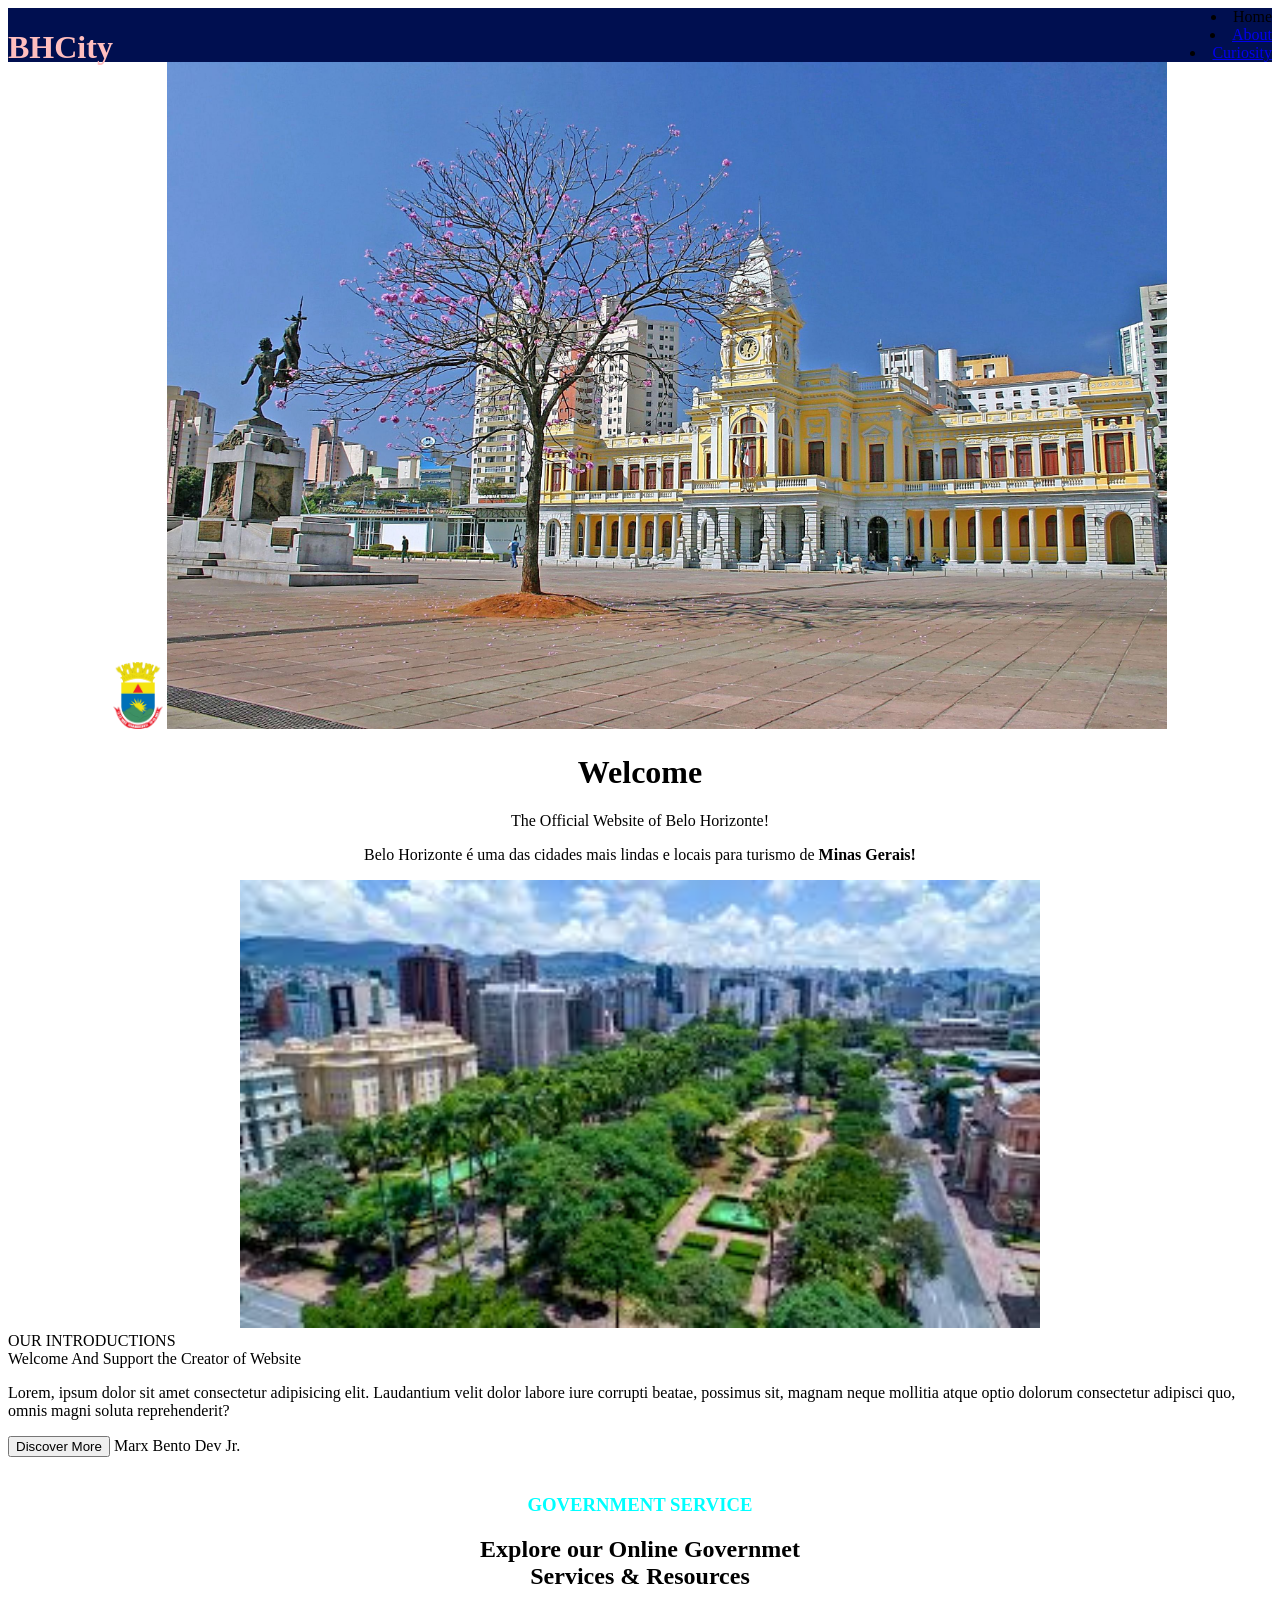
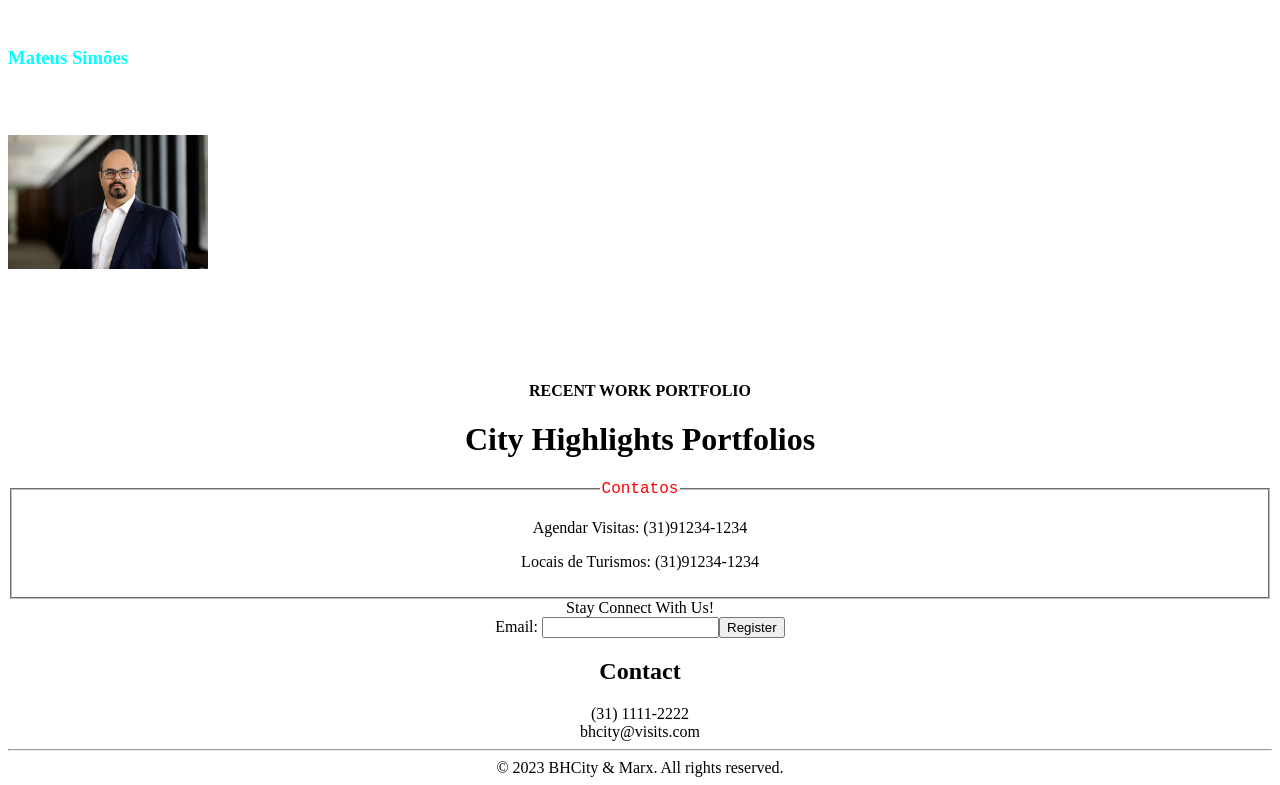
==== public/index.html @ cd45afc3 "test" ====
<!DOCTYPE html>
<html lang="en">
<head>
    <meta charset="UTF-8">
    <meta name="viewport" content="width=device-width, initial-scale=1.0">
    <meta name="">
    <meta lang="pt-bt">
    <link rel="stylesheet" href="style.css">
    <title>BhCity</title>
</head>
<body>
    <header>    
        <h1 class="text">BHCity</h1>
        <li class="menu"><a >Home</a></li>
        <li class="menu"><a href="about.html">About</a></li>
        <li class="menu"><a href="curiosity.html">Curiosity</a></li>
    </header>
        <img class="bandeira" src="/public/bandeira bh.png" alt="bandeira de belo horizonte" width="50px">
        <img class="cidade" src="/public/image1.jpg" width="1000px;">
        <h1 class="welcome">Welcome</h1>
            
        
    </aside>
    <main>
        The Official Website of Belo Horizonte!
        <p>Belo Horizonte é uma das cidades mais lindas e locais para turismo de <strong>Minas Gerais!</strong></p>

        <img class="bh2" src="/public/bh2.jpg" alt="Foto de Paisagem de Belo Horizonte" width="800px">
        <div class="creatorwebsite">
        OUR INTRODUCTIONS <br>
        Welcome And Support the Creator of Website<br>
        <p>Lorem, ipsum dolor sit amet consectetur adipisicing elit. Laudantium velit dolor labore iure corrupti beatae, possimus sit, magnam neque mollitia atque optio dolorum consectetur adipisci quo, omnis magni soluta reprehenderit?</p>
        <button>Discover More</button> Marx Bento Dev Jr.
        </div>
    </main>
        <br>
        <h3 class="governmentservice">GOVERNMENT SERVICE</h3>
        <h2>Explore our Online Governmet<br>
        Services & Resources</h2><br>

        <div class="governador">
        <h3 class="namegov">Mateus Simões</h3>
        <h2>The main voice of the city</h2>
        <img src="/public/govmg.jpg" alt="Governador de Minas Gerais" width="200px">
        o governador de Minas Gerais é Mateus Simões (PSD)
        Mateus Simões de Almeida é o atual governador de Minas Gerais, tendo assumido o cargo em 22 de março de 2026. Ele substituiu Romeu Zema, que renunciou para disputar as eleições presidenciais. 
        <ul>
            <li>Origem: Nasceu em Belém (PA), mas construiu sua vida e carreira em Minas Gerais.</li>
            <li>Formação: É formado em Direito pela Faculdade Milton Campos e mestre em Direito Empresarial.</li>
            <li>Profissão: Além de político, é advogado, professor universitário (com passagens pela Fundação Dom Cabral e Milton Campos) e produtor rural.</li>
        </ul>  
        </div>
        <div>
        <h4>RECENT WORK PORTFOLIO</h4>
        <h1>City Highlights Portfolios</h1>
        <div>
        
    <fieldset>
        <legend>Contatos</legend>
            <p>Agendar Visitas: (31)91234-1234</p>
            <p>Locais de Turismos: (31)91234-1234</p>
    </fieldset>
    
    <footer>
        Stay Connect With Us! <br>
        Email: <input></input><button>Register</button>
        <h2>Contact</h2>
        (31) 1111-2222 <br>
        bhcity@visits.com
        <hr>
            © 2023 BHCity & Marx. All rights reserved.
    </footer>
</body>
</html>
---- public/style.css ----
legend{
    color: rgb(255, 0, 0); font-family: 'Courier New', Courier, monospace;
}

.governador{
    text-align: left;
    color: rgb(255, 255, 255);
}

header{
    background-color: rgb(0, 15, 80);
}

footer{

}

.menu{
    text-align: right;
}

.text {
    position: absolute;
    color: rgb(255, 190, 190);
}

body{
    text-align: center;
}

.namegov{
    color: aqua;
}

.creatorwebsite{
    text-align: left;
}

.governmentservice{
    color: aqua;
}
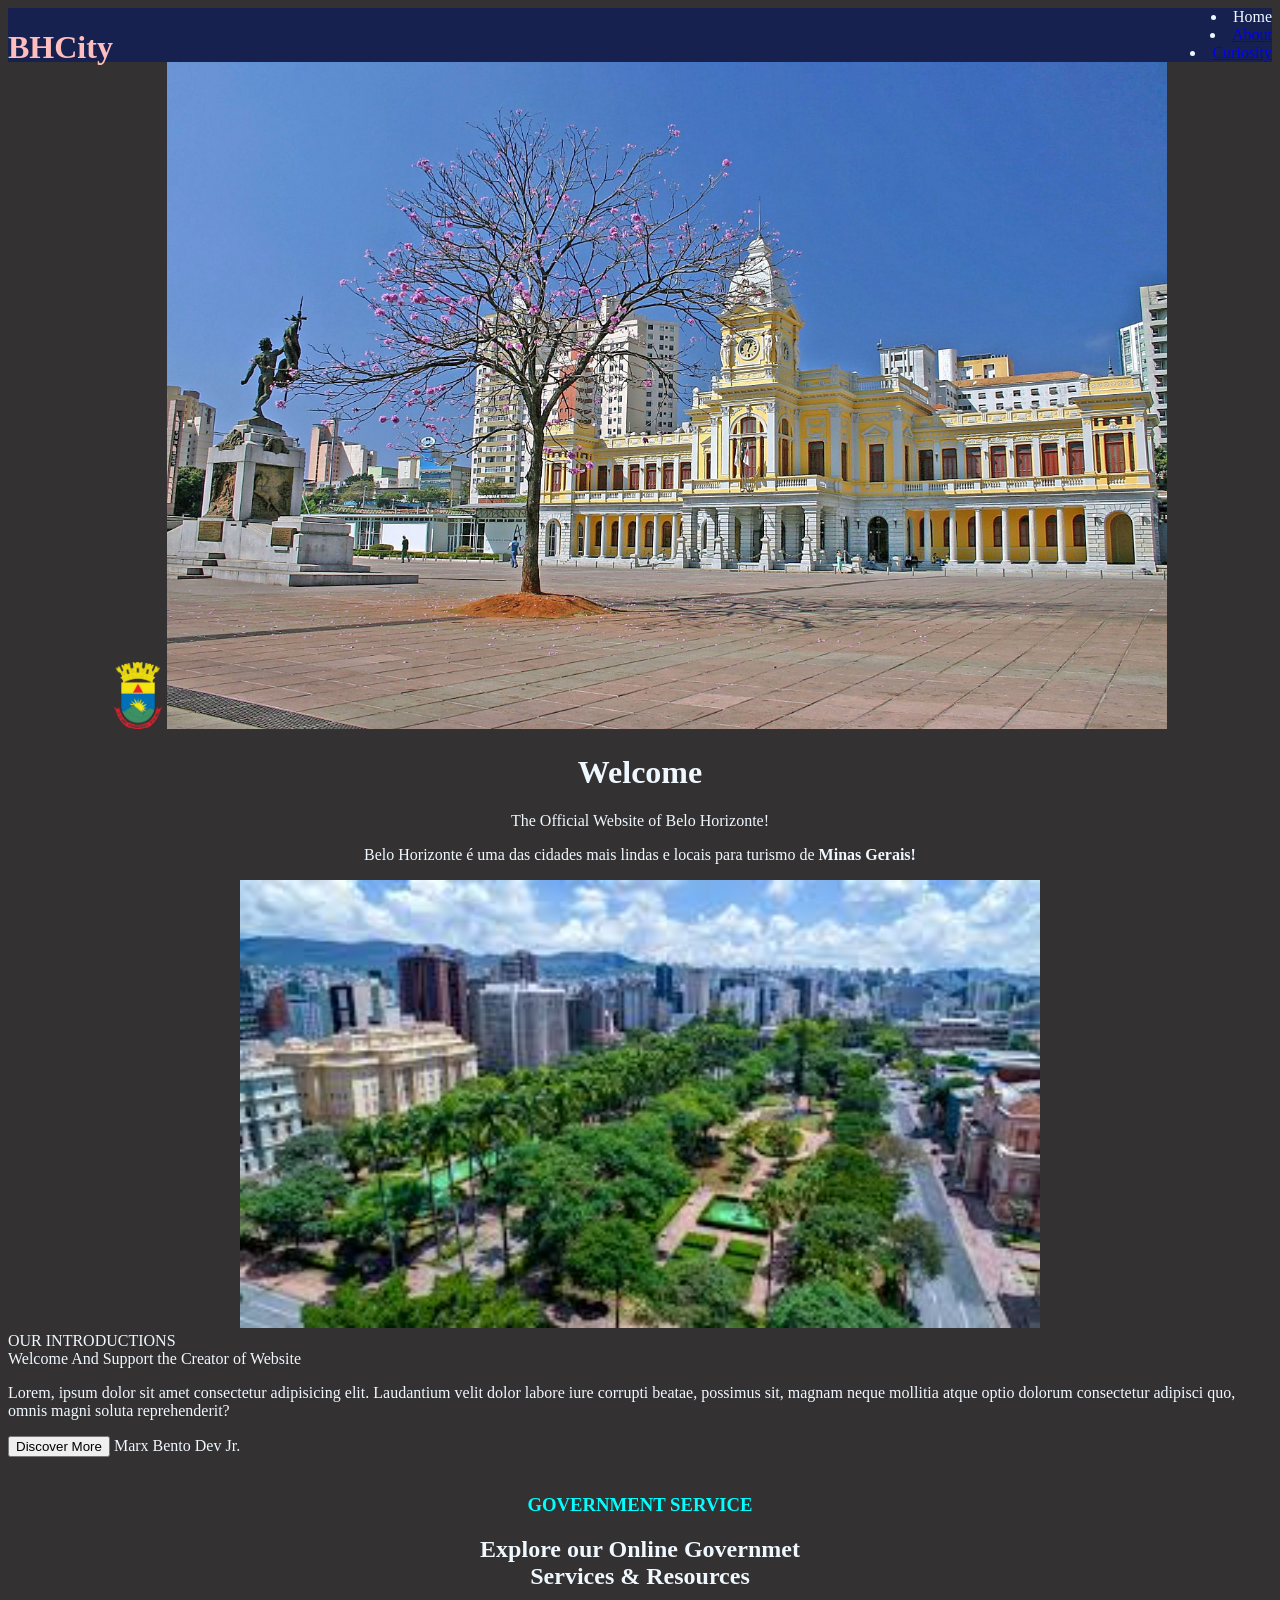
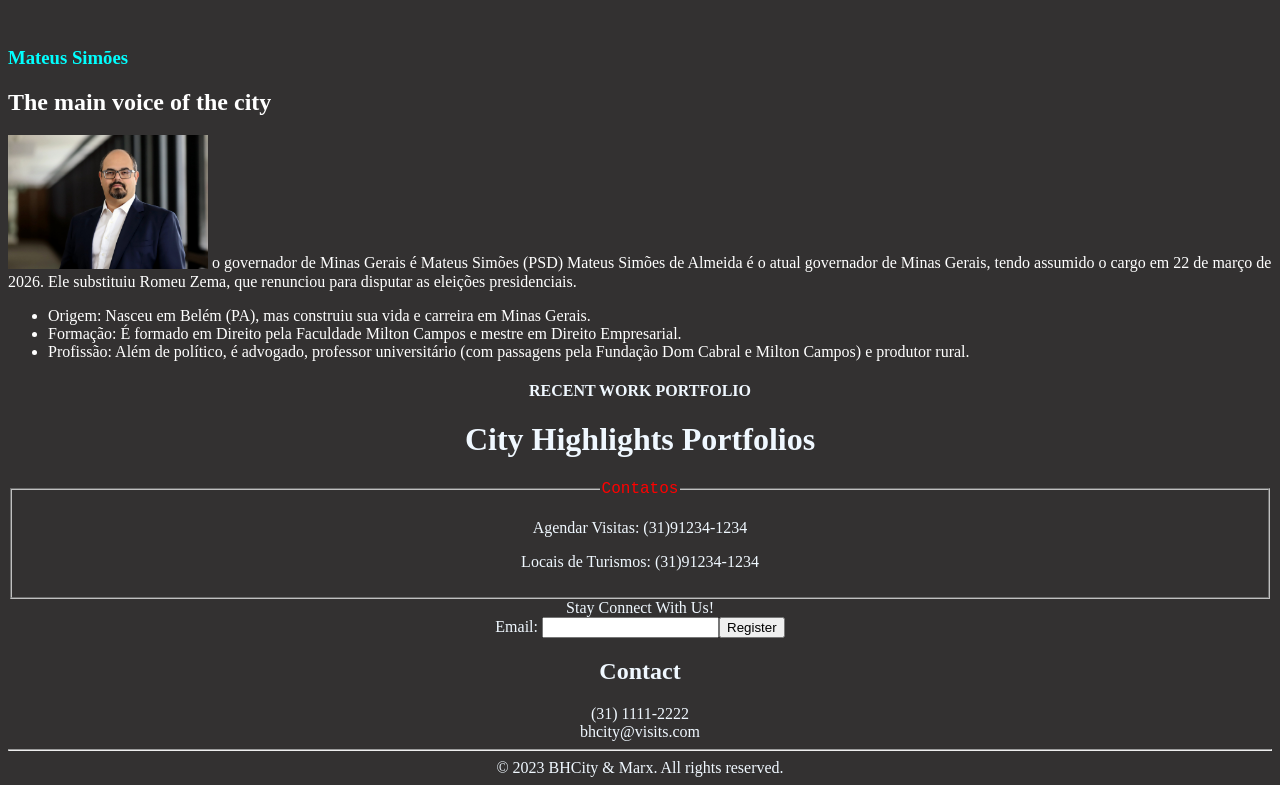
==== commit 9ef7f72a: "fix" ====
--- a/public/index.html
+++ b/public/index.html
@@ -1,5 +1,6 @@
 <!DOCTYPE html>
 <html lang="en">
+
 <head>
     <meta charset="UTF-8">
     <meta name="viewport" content="width=device-width, initial-scale=1.0">
@@ -8,67 +9,70 @@
     <link rel="stylesheet" href="style.css">
     <title>BhCity</title>
 </head>
+
 <body>
-    <header>    
+    <header>
         <h1 class="text">BHCity</h1>
-        <li class="menu"><a >Home</a></li>
+        <li class="menu"><a>Home</a></li>
         <li class="menu"><a href="about.html">About</a></li>
         <li class="menu"><a href="curiosity.html">Curiosity</a></li>
     </header>
-        <img class="bandeira" src="/public/bandeira bh.png" alt="bandeira de belo horizonte" width="50px">
-        <img class="cidade" src="/public/image1.jpg" width="1000px;">
-        <h1 class="welcome">Welcome</h1>
-            
-        
-    </aside>
+    <img class="bandeira" src="/public/images/bandeira bh.png" alt="bandeira de belo horizonte" width="50px">
+    <img class="cidade" src="/public/images/image1.jpg" width="1000px;">
+    <h1 class="welcome">Welcome</h1>
     <main>
         The Official Website of Belo Horizonte!
         <p>Belo Horizonte é uma das cidades mais lindas e locais para turismo de <strong>Minas Gerais!</strong></p>
 
-        <img class="bh2" src="/public/bh2.jpg" alt="Foto de Paisagem de Belo Horizonte" width="800px">
+        <img class="bh2" src="/public/images/bh2.jpg" alt="Foto de Paisagem de Belo Horizonte" width="800px">
         <div class="creatorwebsite">
-        OUR INTRODUCTIONS <br>
-        Welcome And Support the Creator of Website<br>
-        <p>Lorem, ipsum dolor sit amet consectetur adipisicing elit. Laudantium velit dolor labore iure corrupti beatae, possimus sit, magnam neque mollitia atque optio dolorum consectetur adipisci quo, omnis magni soluta reprehenderit?</p>
-        <button>Discover More</button> Marx Bento Dev Jr.
+            OUR INTRODUCTIONS <br>
+            Welcome And Support the Creator of Website<br>
+            <p>Lorem, ipsum dolor sit amet consectetur adipisicing elit. Laudantium velit dolor labore iure corrupti
+                beatae, possimus sit, magnam neque mollitia atque optio dolorum consectetur adipisci quo, omnis magni
+                soluta reprehenderit?</p>
+            <button>Discover More</button> Marx Bento Dev Jr.
         </div>
     </main>
-        <br>
-        <h3 class="governmentservice">GOVERNMENT SERVICE</h3>
-        <h2>Explore our Online Governmet<br>
+    <br>
+    <h3 class="governmentservice">GOVERNMENT SERVICE</h3>
+    <h2>Explore our Online Governmet<br>
         Services & Resources</h2><br>
 
-        <div class="governador">
+    <div class="governador">
         <h3 class="namegov">Mateus Simões</h3>
         <h2>The main voice of the city</h2>
-        <img src="/public/govmg.jpg" alt="Governador de Minas Gerais" width="200px">
+        <img src="/public/images/govmg.jpg" alt="Governador de Minas Gerais" width="200px">
         o governador de Minas Gerais é Mateus Simões (PSD)
-        Mateus Simões de Almeida é o atual governador de Minas Gerais, tendo assumido o cargo em 22 de março de 2026. Ele substituiu Romeu Zema, que renunciou para disputar as eleições presidenciais. 
+        Mateus Simões de Almeida é o atual governador de Minas Gerais, tendo assumido o cargo em 22 de março de 2026.
+        Ele substituiu Romeu Zema, que renunciou para disputar as eleições presidenciais.
         <ul>
             <li>Origem: Nasceu em Belém (PA), mas construiu sua vida e carreira em Minas Gerais.</li>
             <li>Formação: É formado em Direito pela Faculdade Milton Campos e mestre em Direito Empresarial.</li>
-            <li>Profissão: Além de político, é advogado, professor universitário (com passagens pela Fundação Dom Cabral e Milton Campos) e produtor rural.</li>
-        </ul>  
-        </div>
-        <div>
+            <li>Profissão: Além de político, é advogado, professor universitário (com passagens pela Fundação Dom Cabral
+                e Milton Campos) e produtor rural.</li>
+        </ul>
+    </div>
+    <div>
         <h4>RECENT WORK PORTFOLIO</h4>
         <h1>City Highlights Portfolios</h1>
         <div>
-        
-    <fieldset>
-        <legend>Contatos</legend>
-            <p>Agendar Visitas: (31)91234-1234</p>
-            <p>Locais de Turismos: (31)91234-1234</p>
-    </fieldset>
-    
-    <footer>
-        Stay Connect With Us! <br>
-        Email: <input></input><button>Register</button>
-        <h2>Contact</h2>
-        (31) 1111-2222 <br>
-        bhcity@visits.com
-        <hr>
-            © 2023 BHCity & Marx. All rights reserved.
-    </footer>
+
+            <fieldset>
+                <legend>Contatos</legend>
+                <p>Agendar Visitas: (31)91234-1234</p>
+                <p>Locais de Turismos: (31)91234-1234</p>
+            </fieldset>
+
+            <footer>
+                Stay Connect With Us! <br>
+                Email: <input></input><button>Register</button>
+                <h2>Contact</h2>
+                (31) 1111-2222 <br>
+                bhcity@visits.com
+                <hr>
+                © 2023 BHCity & Marx. All rights reserved.
+            </footer>
 </body>
+
 </html>
--- a/public/style.css
+++ b/public/style.css
@@ -8,7 +8,7 @@
 }
 
 header{
-    background-color: rgb(0, 15, 80);
+    background-color: rgb(22, 33, 80);
 }
 
 footer{
@@ -25,6 +25,8 @@
 }
 
 body{
+    color: aliceblue;
+    background-color: #333131;
     text-align: center;
 }
 
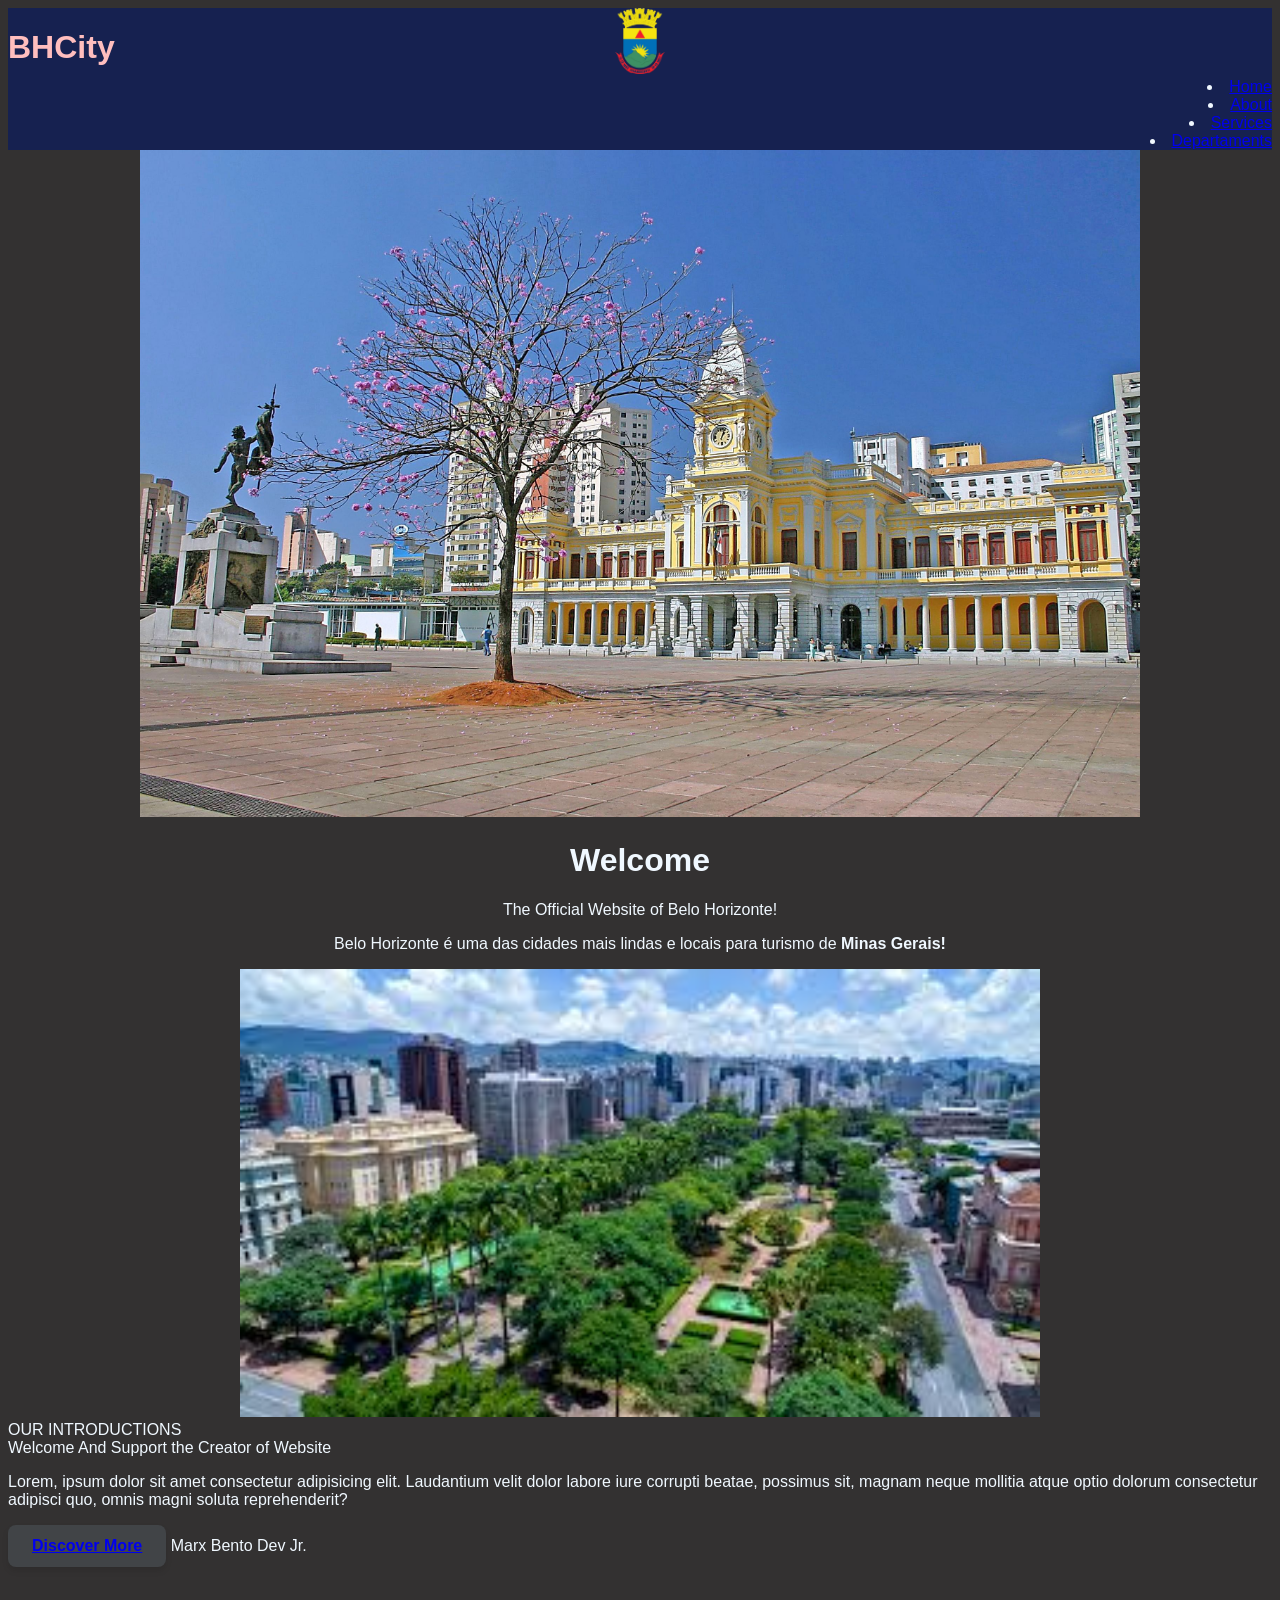
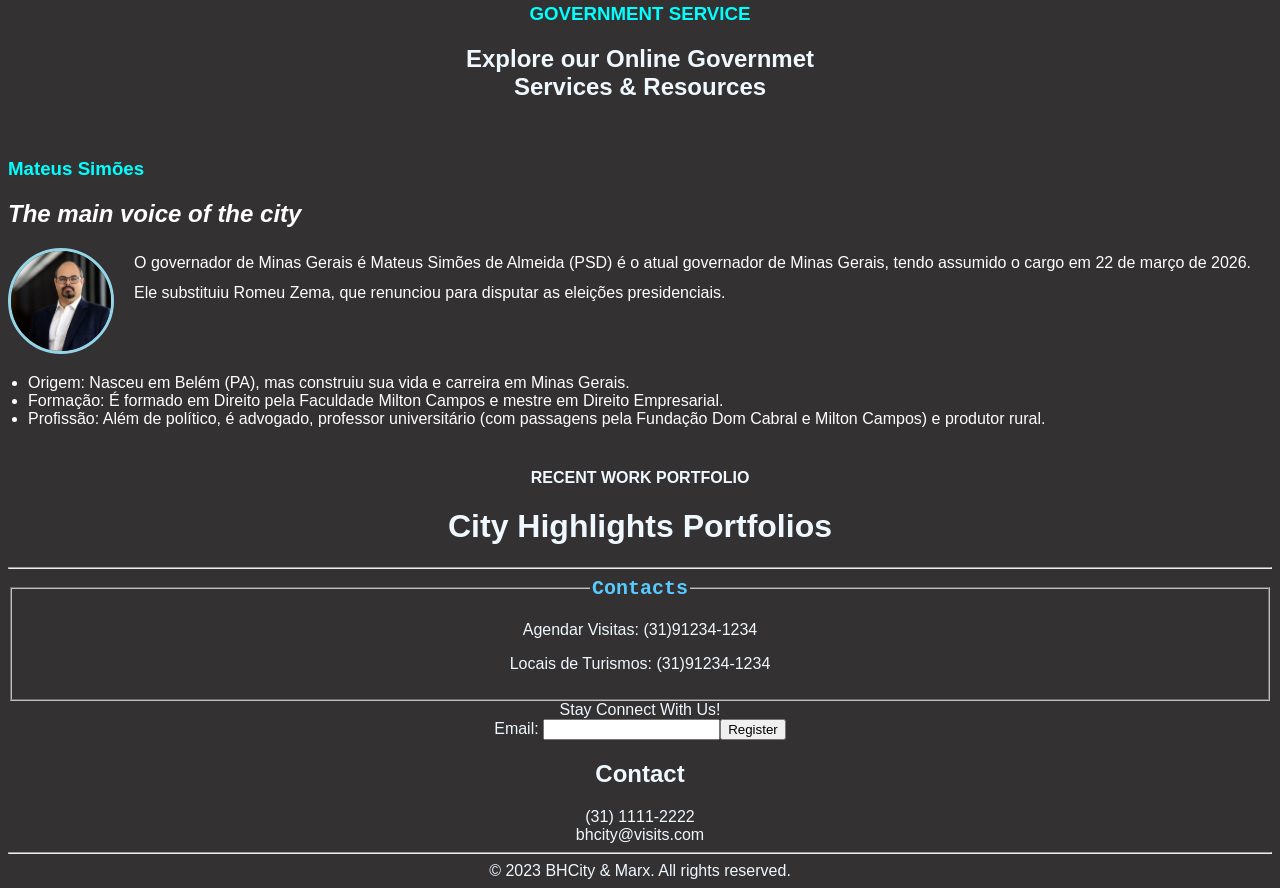
==== commit 14922bf9: "update website BHCity" ====
--- a/public/index.html
+++ b/public/index.html
@@ -13,11 +13,13 @@
 <body>
     <header>
         <h1 class="text">BHCity</h1>
-        <li class="menu"><a>Home</a></li>
+        <img class="bandeira" src="/public/images/bandeira bh.png" alt="bandeira de belo horizonte" width="50px">
+        <li class="menu"><a href="index.html">Home</a></li>
         <li class="menu"><a href="about.html">About</a></li>
-        <li class="menu"><a href="curiosity.html">Curiosity</a></li>
+        <li class="menu"><a href="services.html">Services</a></li>
+        <li class="menu"><a href="departaments.html">Departaments</a></li>
     </header>
-    <img class="bandeira" src="/public/images/bandeira bh.png" alt="bandeira de belo horizonte" width="50px">
+
     <img class="cidade" src="/public/images/image1.jpg" width="1000px;">
     <h1 class="welcome">Welcome</h1>
     <main>
@@ -31,7 +33,7 @@
             <p>Lorem, ipsum dolor sit amet consectetur adipisicing elit. Laudantium velit dolor labore iure corrupti
                 beatae, possimus sit, magnam neque mollitia atque optio dolorum consectetur adipisci quo, omnis magni
                 soluta reprehenderit?</p>
-            <button>Discover More</button> Marx Bento Dev Jr.
+            <button class="marxbuttongit"><a href="https://github.com/marxz37">Discover More</a></button> Marx Bento Dev Jr.
         </div>
     </main>
     <br>
@@ -41,12 +43,15 @@
 
     <div class="governador">
         <h3 class="namegov">Mateus Simões</h3>
-        <h2>The main voice of the city</h2>
+        <h2><em>The main voice of the city</em></h2>
         <img src="/public/images/govmg.jpg" alt="Governador de Minas Gerais" width="200px">
-        o governador de Minas Gerais é Mateus Simões (PSD)
-        Mateus Simões de Almeida é o atual governador de Minas Gerais, tendo assumido o cargo em 22 de março de 2026.
-        Ele substituiu Romeu Zema, que renunciou para disputar as eleições presidenciais.
-        <ul>
+        <article class="aboutgov">
+            O governador de Minas Gerais é
+            Mateus Simões de Almeida (PSD) é o atual governador de Minas Gerais, tendo assumido o cargo em 22 de março
+            de 2026.
+            Ele substituiu Romeu Zema, que renunciou para disputar as eleições presidenciais.
+        </article>
+        <ul class="govtext">
             <li>Origem: Nasceu em Belém (PA), mas construiu sua vida e carreira em Minas Gerais.</li>
             <li>Formação: É formado em Direito pela Faculdade Milton Campos e mestre em Direito Empresarial.</li>
             <li>Profissão: Além de político, é advogado, professor universitário (com passagens pela Fundação Dom Cabral
@@ -56,14 +61,14 @@
     <div>
         <h4>RECENT WORK PORTFOLIO</h4>
         <h1>City Highlights Portfolios</h1>
+        <hr class="barcity">
         <div>
 
             <fieldset>
-                <legend>Contatos</legend>
+                <legend>Contacts</legend>
                 <p>Agendar Visitas: (31)91234-1234</p>
                 <p>Locais de Turismos: (31)91234-1234</p>
             </fieldset>
-
             <footer>
                 Stay Connect With Us! <br>
                 Email: <input></input><button>Register</button>
--- a/public/style.css
+++ b/public/style.css
@@ -1,5 +1,11 @@
+*{
+    font-family: Arial, Helvetica, sans-serif;
+}
+
 legend{
-    color: rgb(255, 0, 0); font-family: 'Courier New', Courier, monospace;
+    color: rgb(88, 202, 255); font-family: 'Courier New', Courier, monospace;
+    font-size: 20px;
+    font-weight: bold;
 }
 
 .governador{
@@ -9,6 +15,12 @@
 
 header{
     background-color: rgb(22, 33, 80);
+    cursor: pointer; 
+}
+
+.bandeira{
+    display: inline-block;
+    float: none;
 }
 
 footer{
@@ -42,3 +54,59 @@
     color: aqua;
 }
 
+.governador img{
+
+    border: 3px solid;
+    display: inline-block;
+    float: left;
+    clear: none;
+    width: 100px;         
+    height: 100px;
+    border-radius: 50%;   
+    object-fit: cover;
+    margin-right: 20px;
+    
+    border-color: rgb(147, 213, 230);
+}
+
+.govtext{
+    padding: 20px;
+    clear: both;
+    display: block;
+}
+
+.aboutgov{
+    line-height: 30px;
+}
+
+.barcity{
+
+}
+
+.marxbuttongit{
+
+  background-color: #414447; 
+  color: white;
+  border: none;          
+  
+ 
+  padding: 12px 24px;     
+  border-radius: 8px;       
+  font-size: 16px;
+  font-weight: 600;         
+  
+  cursor: pointer;         
+  transition: all 0.3s;     
+  
+  box-shadow: 0 4px 6px rgba(0, 0, 0, 0.1);
+}
+
+.marxbuttongit:hover {
+  background-color: #ffffff; 
+  transform: translateY(-2px); 
+  box-shadow: 0 6px 12px rgba(0, 0, 0, 0.15);
+}
+
+.marxbuttongit:active {
+  transform: translateY(0); 
+}
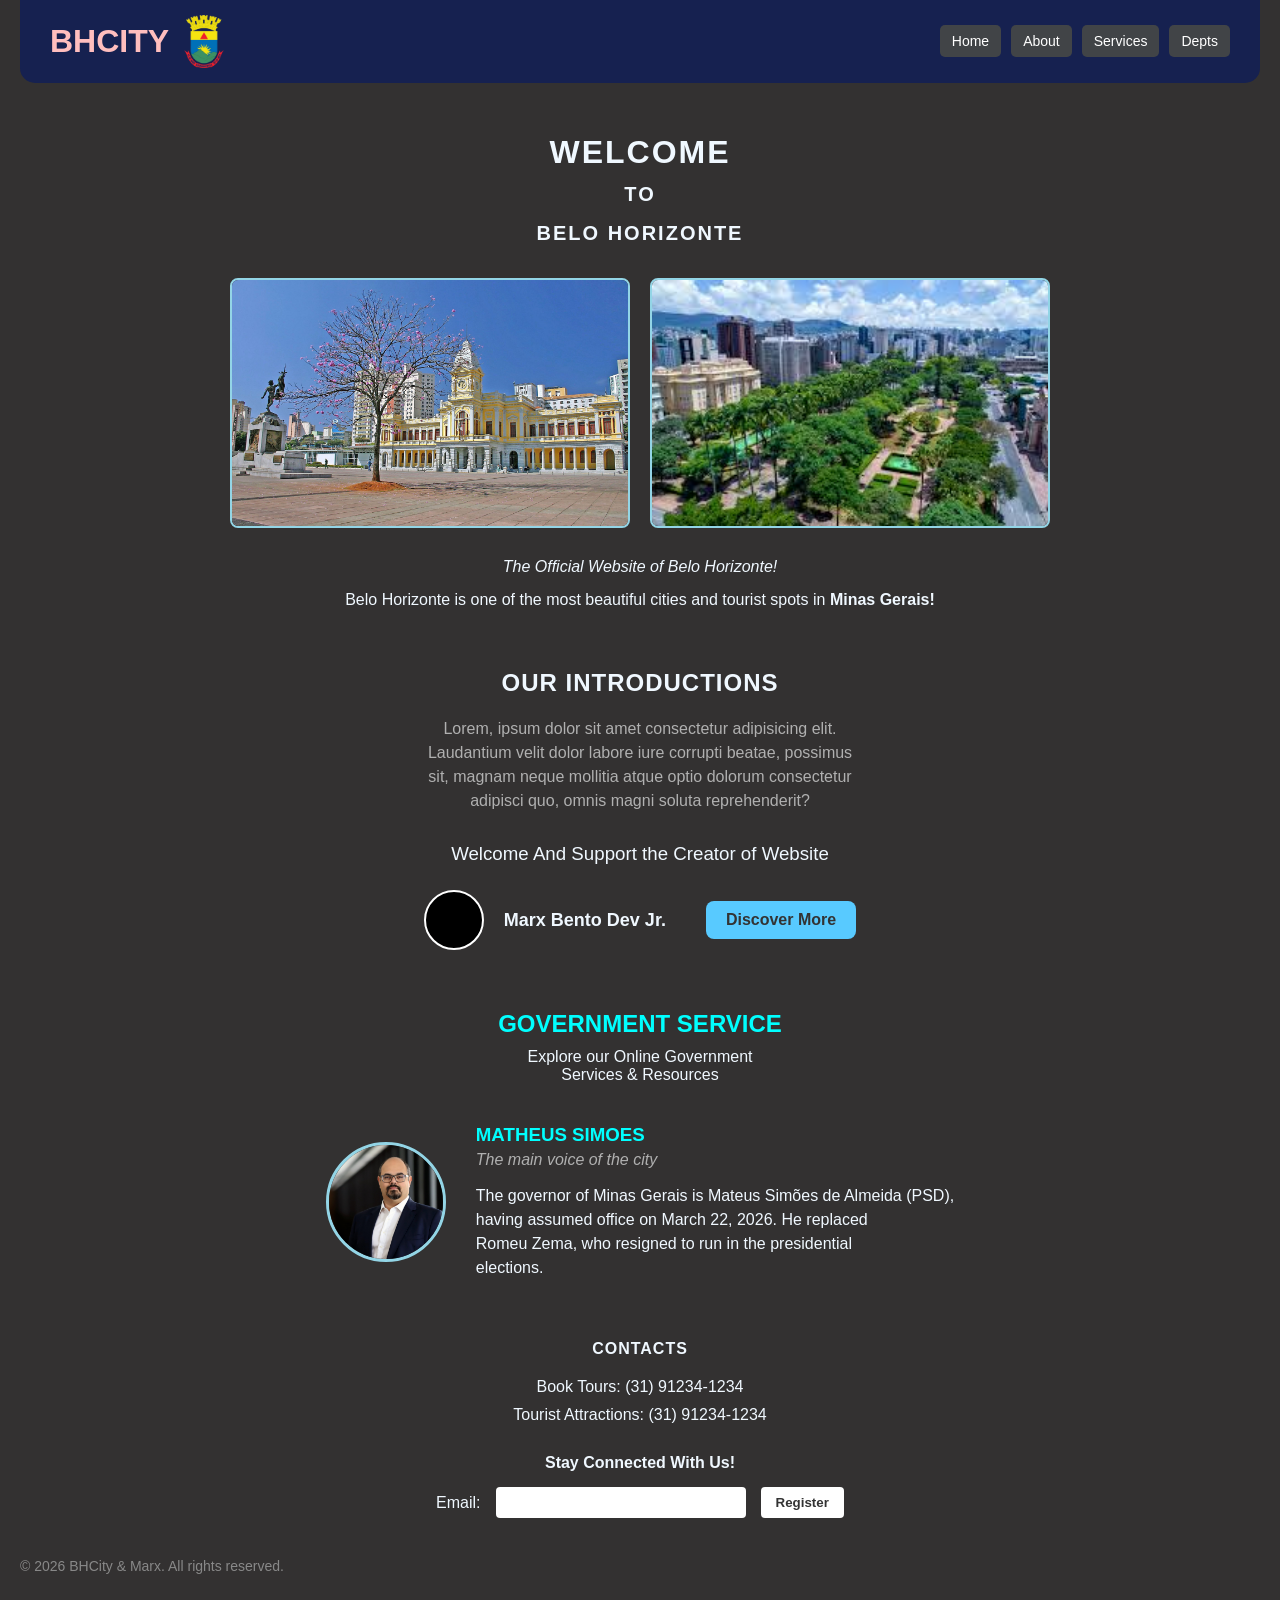
==== commit 87d56e0d: "Change ideias of wireframe and website" ====
--- a/public/index.html
+++ b/public/index.html
@@ -4,80 +4,88 @@
 <head>
     <meta charset="UTF-8">
     <meta name="viewport" content="width=device-width, initial-scale=1.0">
-    <meta name="">
-    <meta lang="pt-bt">
     <link rel="stylesheet" href="style.css">
-    <title>BhCity</title>
+    <title>BHCity - The Belo Horizonte Portal</title>
 </head>
 
 <body>
     <header>
-        <h1 class="text">BHCity</h1>
-        <img class="bandeira" src="/public/images/bandeira bh.png" alt="bandeira de belo horizonte" width="50px">
-        <li class="menu"><a href="index.html">Home</a></li>
-        <li class="menu"><a href="about.html">About</a></li>
-        <li class="menu"><a href="services.html">Services</a></li>
-        <li class="menu"><a href="departaments.html">Departaments</a></li>
+        <div class="logo-area">
+            <h1 class="text">BHCITY</h1>
+            <img class="bandeira" src="/public/images/bandeira bh.png" alt="Flag of BH" width="40">
+        </div>
+        
+        <nav>
+            <ul class="menu-list">
+                <li class="menu-item"><a href="index.html">Home</a></li>
+                <li class="menu-item"><a href="about.html">About</a></li>
+                <li class="menu-item"><a href="services.html">Services</a></li>
+                <li class="menu-item"><a href="departaments.html">Depts</a></li>
+            </ul>
+        </nav>
     </header>
 
-    <img class="cidade" src="/public/images/image1.jpg" width="1000px;">
-    <h1 class="welcome">Welcome</h1>
     <main>
-        The Official Website of Belo Horizonte!
-        <p>Belo Horizonte é uma das cidades mais lindas e locais para turismo de <strong>Minas Gerais!</strong></p>
+        <section class="hero-section">
+            <h1 class="welcome-title">WELCOME<br><span>TO<br>BELO HORIZONTE</span></h1>
+            
+            <div class="image-grid">
+                <img class="hero-img" src="/public/images/image1.jpg" alt="City view 1">
+                <img class="hero-img" src="/public/images/bh2.jpg" alt="City view 2">
+            </div>
+            
+            <p class="italic-subtitle">The Official Website of Belo Horizonte!</p>
+            <p>Belo Horizonte is one of the most beautiful cities and tourist spots in <strong>Minas Gerais!</strong></p>
+        </section>
 
-        <img class="bh2" src="/public/images/bh2.jpg" alt="Foto de Paisagem de Belo Horizonte" width="800px">
-        <div class="creatorwebsite">
-            OUR INTRODUCTIONS <br>
-            Welcome And Support the Creator of Website<br>
-            <p>Lorem, ipsum dolor sit amet consectetur adipisicing elit. Laudantium velit dolor labore iure corrupti
-                beatae, possimus sit, magnam neque mollitia atque optio dolorum consectetur adipisci quo, omnis magni
-                soluta reprehenderit?</p>
-            <button class="marxbuttongit"><a href="https://github.com/marxz37">Discover More</a></button> Marx Bento Dev Jr.
+        <section class="creator-website">
+            <h2 class="section-title">OUR INTRODUCTIONS</h2>
+            <p class="lorem-text">Lorem, ipsum dolor sit amet consectetur adipisicing elit.<br>Laudantium velit dolor labore iure corrupti beatae, possimus<br>sit, magnam neque mollitia atque optio dolorum consectetur<br>adipisci quo, omnis magni soluta reprehenderit?</p>
+            
+            <h3 class="support-title">Welcome And Support the Creator of Website</h3>
+            
+            <div class="creator-profile">
+                <div class="circle-avatar"></div> 
+                <span class="creator-name">Marx Bento Dev Jr.</span>
+                <a href="https://github.com/marxz37" class="marxbuttongit" target="_blank" rel="noopener noreferrer">Discover More</a>
+            </div>
+        </section>
+
+        <section class="government-section">
+            <h2 class="governmentservice">GOVERNMENT SERVICE</h2>
+            <p class="gov-subtitle">Explore our Online Government<br>Services & Resources</p>
+
+            <div class="governador-card">
+                <img src="/public/images/govmg.jpg" alt="Photo of Mateus Simões" class="gov-image">
+                
+                <div class="gov-info">
+                    <h3 class="namegov">MATHEUS SIMOES</h3>
+                    <p class="gov-role"><em>The main voice of the city</em></p>
+                    <p class="gov-desc">The governor of Minas Gerais is Mateus Simões de Almeida (PSD),<br>having assumed office on March 22, 2026. He replaced<br>Romeu Zema, who resigned to run in the presidential<br>elections.</p>
+                </div>
+            </div>
+        </section>
+    </main>
+
+    <footer>
+        <div class="footer-contacts">
+            <h4>CONTACTS</h4>
+            <p>Book Tours: (31) 91234-1234</p>
+            <p>Tourist Attractions: (31) 91234-1234</p>
+            
+            <p class="stay-connected">Stay Connected With Us!</p>
+            
+            <form action="#" method="POST" class="newsletter-form">
+                <label for="email">Email:</label>
+                <input type="email" id="email" name="email" required>
+                <button type="submit">Register</button>
+            </form>
         </div>
-    </main>
-    <br>
-    <h3 class="governmentservice">GOVERNMENT SERVICE</h3>
-    <h2>Explore our Online Governmet<br>
-        Services & Resources</h2><br>
-
-    <div class="governador">
-        <h3 class="namegov">Mateus Simões</h3>
-        <h2><em>The main voice of the city</em></h2>
-        <img src="/public/images/govmg.jpg" alt="Governador de Minas Gerais" width="200px">
-        <article class="aboutgov">
-            O governador de Minas Gerais é
-            Mateus Simões de Almeida (PSD) é o atual governador de Minas Gerais, tendo assumido o cargo em 22 de março
-            de 2026.
-            Ele substituiu Romeu Zema, que renunciou para disputar as eleições presidenciais.
-        </article>
-        <ul class="govtext">
-            <li>Origem: Nasceu em Belém (PA), mas construiu sua vida e carreira em Minas Gerais.</li>
-            <li>Formação: É formado em Direito pela Faculdade Milton Campos e mestre em Direito Empresarial.</li>
-            <li>Profissão: Além de político, é advogado, professor universitário (com passagens pela Fundação Dom Cabral
-                e Milton Campos) e produtor rural.</li>
-        </ul>
-    </div>
-    <div>
-        <h4>RECENT WORK PORTFOLIO</h4>
-        <h1>City Highlights Portfolios</h1>
-        <hr class="barcity">
-        <div>
-
-            <fieldset>
-                <legend>Contacts</legend>
-                <p>Agendar Visitas: (31)91234-1234</p>
-                <p>Locais de Turismos: (31)91234-1234</p>
-            </fieldset>
-            <footer>
-                Stay Connect With Us! <br>
-                Email: <input></input><button>Register</button>
-                <h2>Contact</h2>
-                (31) 1111-2222 <br>
-                bhcity@visits.com
-                <hr>
-                © 2023 BHCity & Marx. All rights reserved.
-            </footer>
+        
+        <div class="copyright">
+            <p>&copy; 2026 BHCity & Marx. All rights reserved.</p>
+        </div>
+    </footer>
 </body>
 
 </html>
--- a/public/style.css
+++ b/public/style.css
@@ -1,112 +1,250 @@
-*{
+* {
     font-family: Arial, Helvetica, sans-serif;
-}
-
-legend{
-    color: rgb(88, 202, 255); font-family: 'Courier New', Courier, monospace;
-    font-size: 20px;
-    font-weight: bold;
-}
-
-.governador{
-    text-align: left;
-    color: rgb(255, 255, 255);
-}
-
-header{
-    background-color: rgb(22, 33, 80);
-    cursor: pointer; 
-}
-
-.bandeira{
-    display: inline-block;
-    float: none;
-}
-
-footer{
-
-}
-
-.menu{
-    text-align: right;
-}
-
-.text {
-    position: absolute;
-    color: rgb(255, 190, 190);
-}
-
-body{
+    box-sizing: border-box; 
+    margin: 0; 
+    padding: 0;
+}
+
+body {
     color: aliceblue;
     background-color: #333131;
-    text-align: center;
-}
-
-.namegov{
+    padding: 0 20px; 
+}
+
+header {
+    background-color: rgb(22, 33, 80);
+    display: flex; 
+    justify-content: space-between; 
+    align-items: center; 
+    padding: 15px 30px;
+    border-radius: 0 0 15px 15px; 
+    margin-bottom: 50px;
+}
+
+.logo-area {
+    display: flex;
+    align-items: center;
+    gap: 15px;
+}
+
+.text {
+    color: rgb(255, 190, 190);
+    text-transform: uppercase;
+}
+
+.menu-list {
+    display: flex; 
+    list-style: none;
+    gap: 10px; 
+}
+
+.menu-item {
+    background-color: #414447; 
+    border-radius: 5px; 
+    transition: background-color 0.3s ease;
+}
+
+.menu-item:hover {
+    background-color: rgb(88, 202, 255); 
+}
+
+.menu-item a {
+    display: block;
+    padding: 8px 12px; 
+    color: white;
+    text-decoration: none; 
+    font-size: 14px;
+}
+
+.hero-section {
+    text-align: center;
+    margin-bottom: 60px;
+}
+
+.welcome-title {
+    font-size: 32px;
+    letter-spacing: 2px;
+    margin-bottom: 30px;
+    line-height: 1.2;
+}
+
+.welcome-title span {
+    font-size: 20px;
+}
+
+.image-grid {
+    display: flex;
+    justify-content: center;
+    gap: 20px;
+    margin-bottom: 30px;
+}
+
+.hero-img {
+    width: 400px; 
+    height: 250px;
+    object-fit: cover;
+    border-radius: 8px;
+    border: 2px solid rgb(147, 213, 230);
+}
+
+.italic-subtitle {
+    font-style: italic;
+    margin-bottom: 15px;
+}
+
+.creator-website {
+    text-align: center;
+    margin-bottom: 60px;
+}
+
+.section-title {
+    margin-bottom: 20px;
+    letter-spacing: 1px;
+}
+
+.lorem-text {
+    line-height: 1.5;
+    margin-bottom: 30px;
+    color: #b0b0b0; 
+}
+
+.support-title {
+    margin-bottom: 25px;
+    font-weight: normal;
+}
+
+.creator-profile {
+    display: flex;
+    align-items: center;
+    justify-content: center;
+    gap: 20px;
+}
+
+.circle-avatar {
+    width: 60px;
+    height: 60px;
+    border-radius: 50%;
+    border: 2px solid white;
+    background-color: #555; 
+}
+
+.creator-name {
+    font-size: 18px;
+    font-weight: bold;
+}
+
+.marxbuttongit {
+    background-color: rgb(88, 202, 255);
+    color: #333;
+    padding: 10px 20px;
+    border-radius: 8px;
+    text-decoration: none;
+    font-weight: bold;
+    margin-left: 20px;
+}
+
+.government-section {
+    text-align: center;
+    margin-bottom: 60px;
+}
+
+.governmentservice {
     color: aqua;
-}
-
-.creatorwebsite{
+    margin-bottom: 10px;
+}
+
+.gov-subtitle {
+    margin-bottom: 40px;
+}
+
+.governador-card {
+    display: flex;
+    align-items: center;
+    justify-content: center;
+    gap: 30px;
+    max-width: 800px;
+    margin: 0 auto; 
+    text-align: left; 
+}
+
+.gov-image {
+    border: 3px solid rgb(147, 213, 230);
+    width: 120px; 
+    height: 120px;
+    border-radius: 50%;
+    object-fit: cover; 
+}
+
+.namegov {
+    color: aqua;
+    text-transform: uppercase;
+    margin-bottom: 5px;
+}
+
+.gov-role {
+    margin-bottom: 15px;
+    color: #b0b0b0;
+}
+
+.gov-desc {
+    line-height: 1.5;
+}
+
+footer {
+    text-align: center;
+    padding-bottom: 30px;
+}
+
+.footer-contacts h4 {
+    margin-bottom: 20px;
+    letter-spacing: 1px;
+}
+
+.footer-contacts p {
+    margin-bottom: 10px;
+}
+
+.stay-connected {
+    margin-top: 30px !important;
+    margin-bottom: 15px !important;
+    font-weight: bold;
+}
+
+.newsletter-form {
+    display: flex;
+    justify-content: center;
+    align-items: center;
+    gap: 15px;
+    margin-bottom: 40px;
+}
+
+.newsletter-form input {
+    padding: 8px;
+    border-radius: 4px;
+    border: none;
+    width: 250px;
+}
+
+.newsletter-form button {
+    padding: 8px 15px;
+    background-color: white;
+    color: #333;
+    border: none;
+    border-radius: 4px;
+    cursor: pointer;
+    font-weight: bold;
+}
+
+.copyright {
     text-align: left;
-}
-
-.governmentservice{
-    color: aqua;
-}
-
-.governador img{
-
-    border: 3px solid;
-    display: inline-block;
-    float: left;
-    clear: none;
-    width: 100px;         
-    height: 100px;
-    border-radius: 50%;   
-    object-fit: cover;
-    margin-right: 20px;
-    
-    border-color: rgb(147, 213, 230);
-}
-
-.govtext{
-    padding: 20px;
-    clear: both;
-    display: block;
-}
-
-.aboutgov{
-    line-height: 30px;
-}
-
-.barcity{
-
-}
-
-.marxbuttongit{
-
-  background-color: #414447; 
-  color: white;
-  border: none;          
-  
- 
-  padding: 12px 24px;     
-  border-radius: 8px;       
-  font-size: 16px;
-  font-weight: 600;         
-  
-  cursor: pointer;         
-  transition: all 0.3s;     
-  
-  box-shadow: 0 4px 6px rgba(0, 0, 0, 0.1);
-}
-
-.marxbuttongit:hover {
-  background-color: #ffffff; 
-  transform: translateY(-2px); 
-  box-shadow: 0 6px 12px rgba(0, 0, 0, 0.15);
-}
-
-.marxbuttongit:active {
-  transform: translateY(0); 
-}
+    font-size: 14px;
+    color: #888;
+}
+
+.circle-avatar {
+    width: 60px;
+    height: 60px;
+    border-radius: 50%;
+    border: 2px solid white; 
+    background-color: black; 
+}
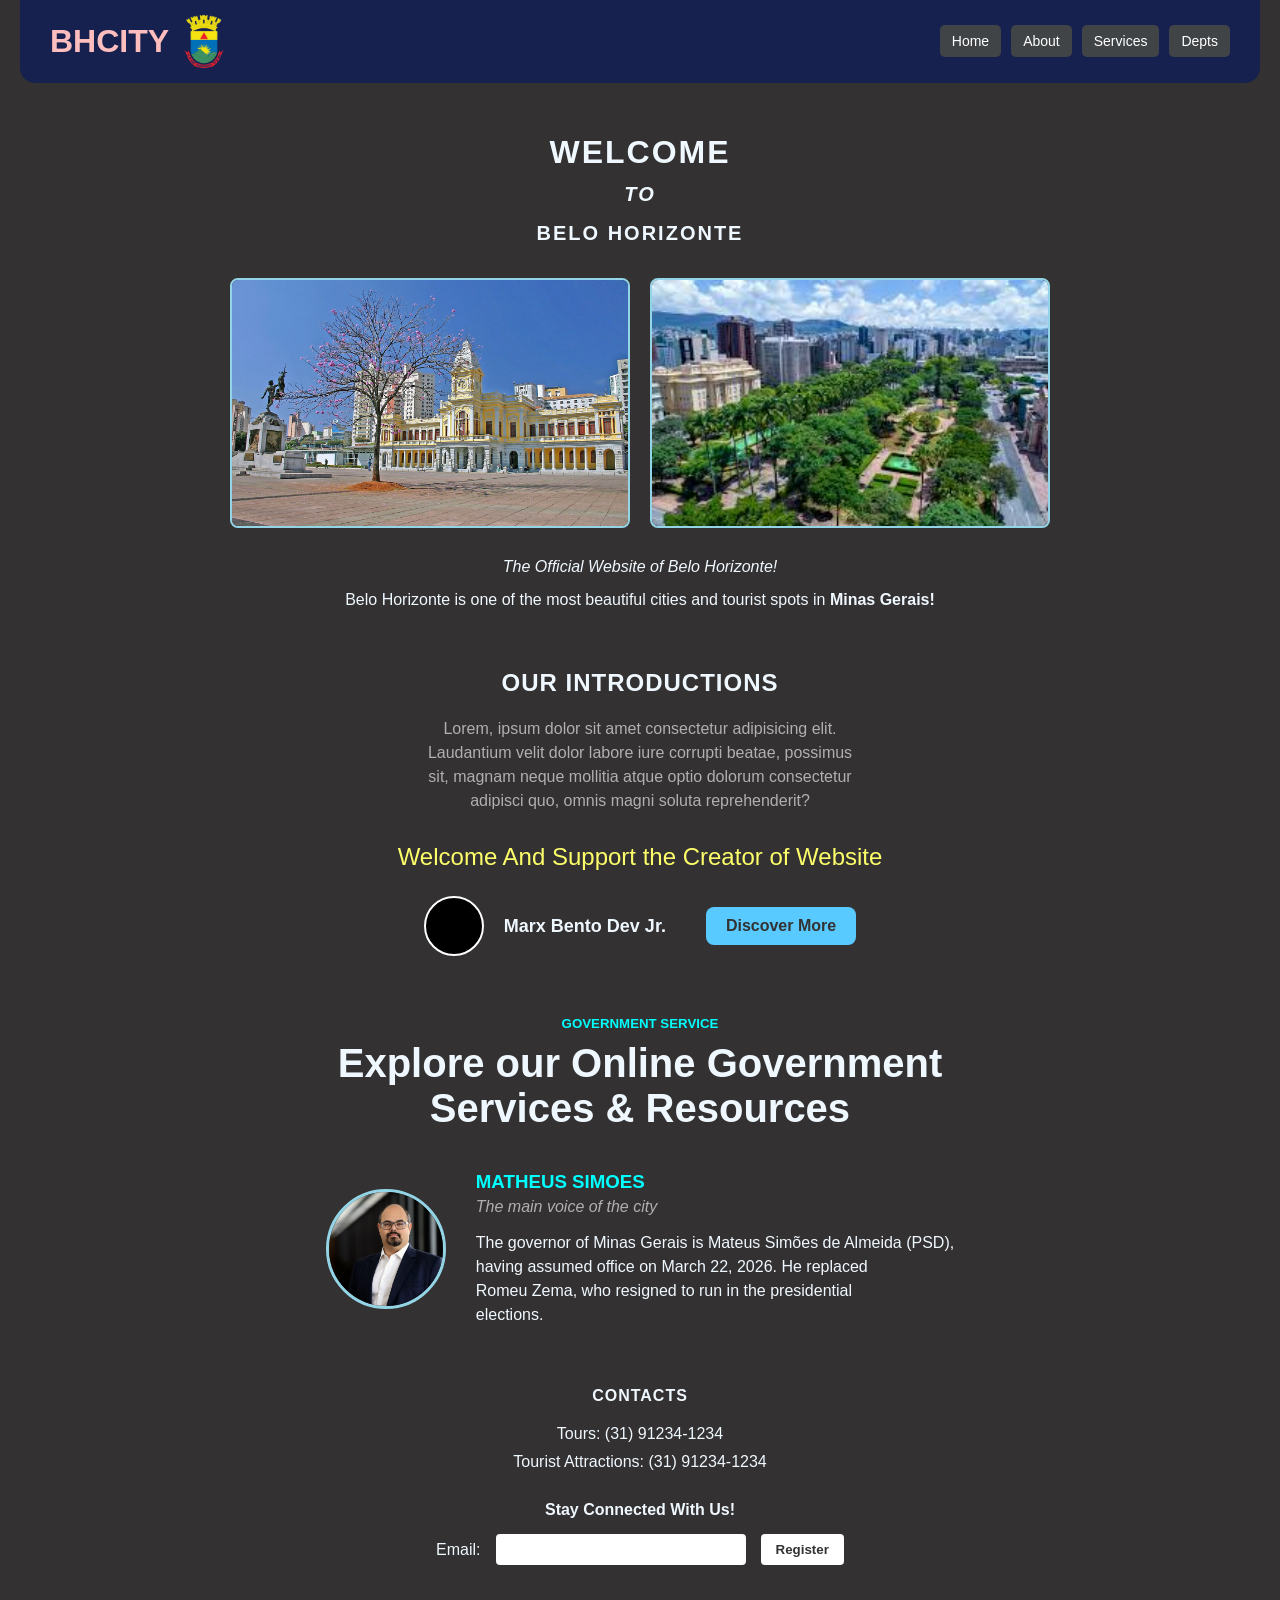
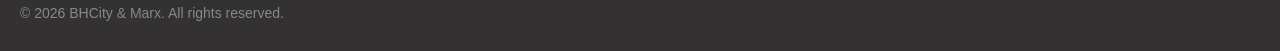
==== commit 36214ae5: "fix" ====
--- a/public/index.html
+++ b/public/index.html
@@ -27,7 +27,7 @@
 
     <main>
         <section class="hero-section">
-            <h1 class="welcome-title">WELCOME<br><span>TO<br>BELO HORIZONTE</span></h1>
+            <h1 class="welcome-title">WELCOME<br><span><i>TO</i><br>BELO HORIZONTE</span></h1>
             
             <div class="image-grid">
                 <img class="hero-img" src="/public/images/image1.jpg" alt="City view 1">
@@ -42,7 +42,7 @@
             <h2 class="section-title">OUR INTRODUCTIONS</h2>
             <p class="lorem-text">Lorem, ipsum dolor sit amet consectetur adipisicing elit.<br>Laudantium velit dolor labore iure corrupti beatae, possimus<br>sit, magnam neque mollitia atque optio dolorum consectetur<br>adipisci quo, omnis magni soluta reprehenderit?</p>
             
-            <h3 class="support-title">Welcome And Support the Creator of Website</h3>
+            <h2 class="support-title">Welcome And Support the Creator of Website</h2>
             
             <div class="creator-profile">
                 <div class="circle-avatar"></div> 
@@ -52,8 +52,8 @@
         </section>
 
         <section class="government-section">
-            <h2 class="governmentservice">GOVERNMENT SERVICE</h2>
-            <p class="gov-subtitle">Explore our Online Government<br>Services & Resources</p>
+            <h5 class="governmentservice">GOVERNMENT SERVICE</h5>
+            <h1 class="gov-subtitle">Explore our Online Government<br>Services & Resources</h1>
 
             <div class="governador-card">
                 <img src="/public/images/govmg.jpg" alt="Photo of Mateus Simões" class="gov-image">
@@ -70,7 +70,7 @@
     <footer>
         <div class="footer-contacts">
             <h4>CONTACTS</h4>
-            <p>Book Tours: (31) 91234-1234</p>
+            <p>Tours: (31) 91234-1234</p>
             <p>Tourist Attractions: (31) 91234-1234</p>
             
             <p class="stay-connected">Stay Connected With Us!</p>
--- a/public/style.css
+++ b/public/style.css
@@ -109,6 +109,7 @@
 }
 
 .support-title {
+    color: rgb(253, 255, 106);
     margin-bottom: 25px;
     font-weight: normal;
 }
@@ -141,6 +142,12 @@
     text-decoration: none;
     font-weight: bold;
     margin-left: 20px;
+    cursor: pointer;
+}
+
+.marxbuttongit:hover{
+    transition: background-color 0.3s ease;
+    background-color: rgb(149, 195, 221)
 }
 
 .government-section {
@@ -154,6 +161,7 @@
 }
 
 .gov-subtitle {
+    font-size: 40px;
     margin-bottom: 40px;
 }
 
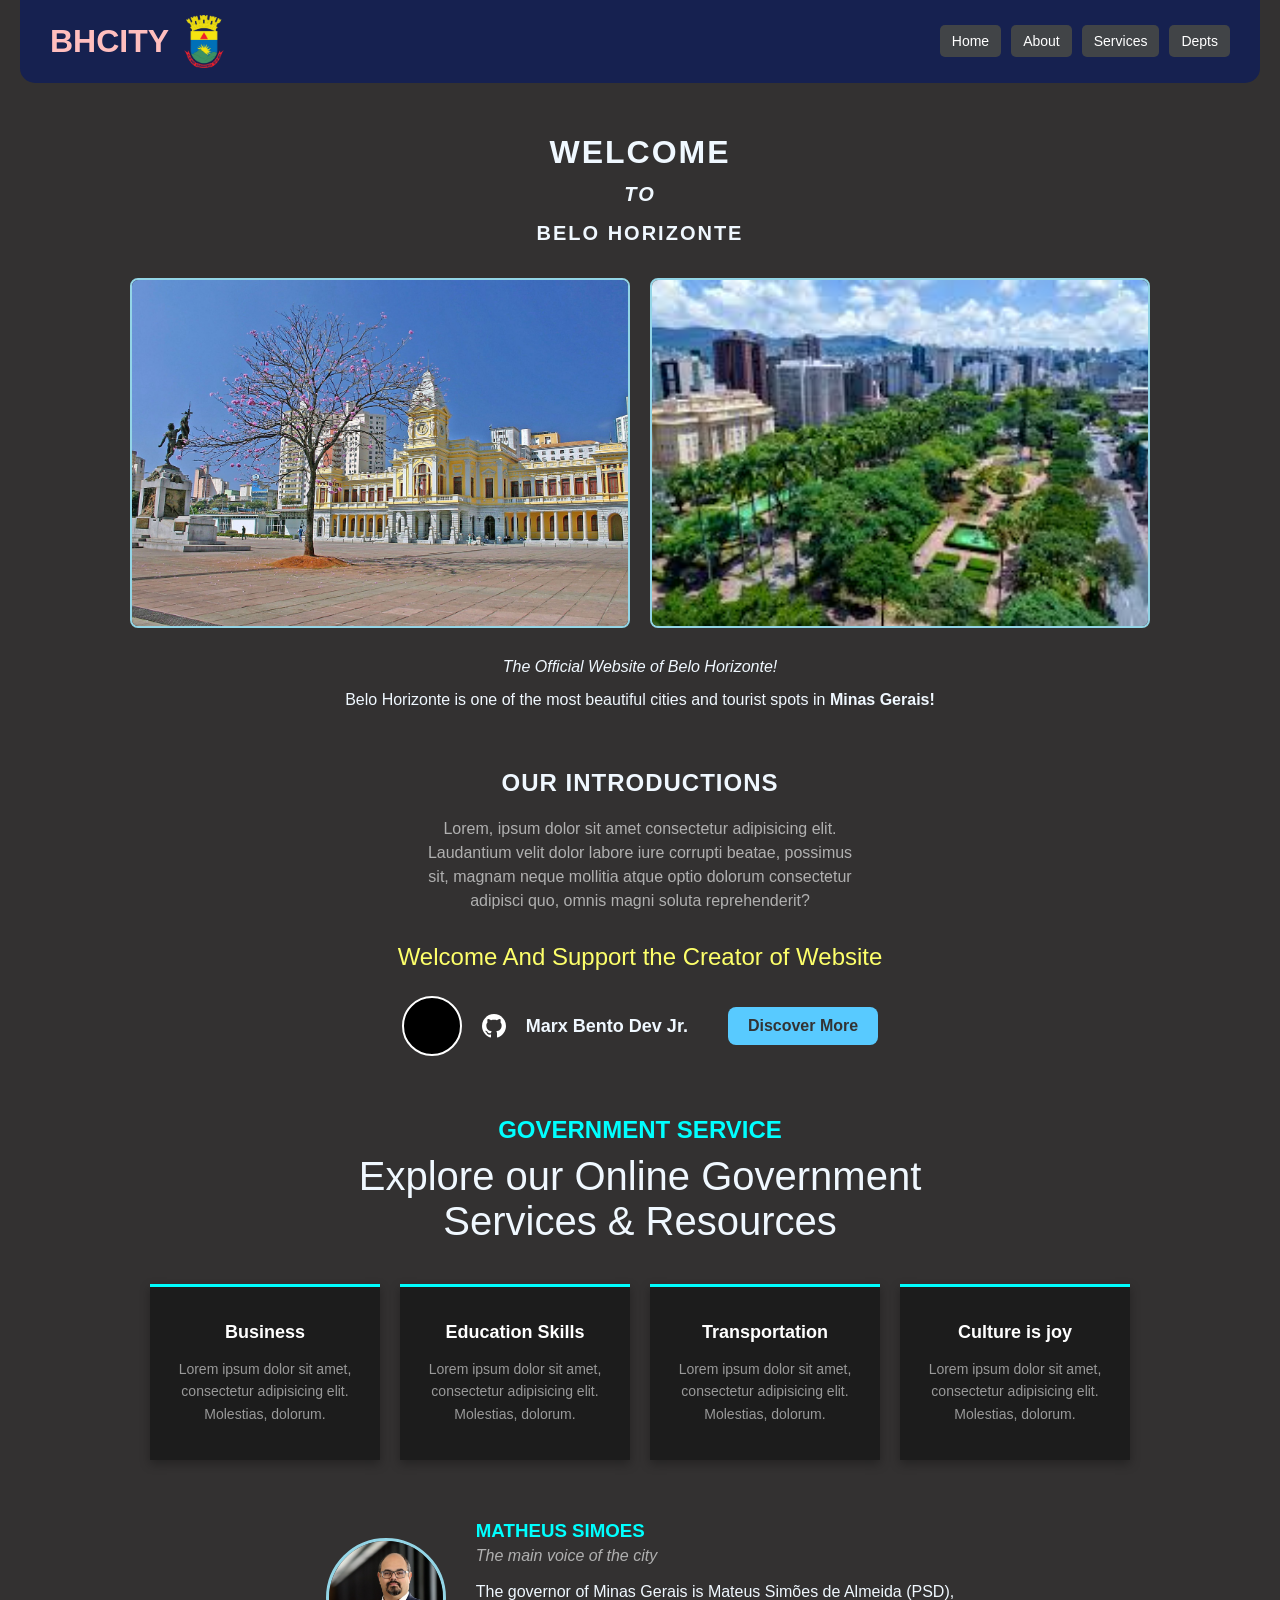
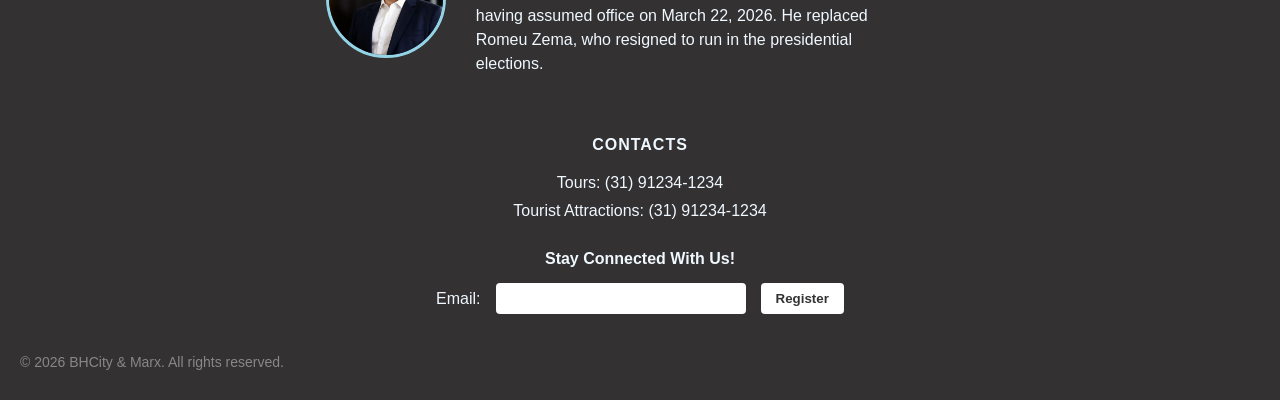
==== commit c1a23be7: "update logo github and government services" ====
--- a/public/index.html
+++ b/public/index.html
@@ -14,7 +14,7 @@
             <h1 class="text">BHCITY</h1>
             <img class="bandeira" src="/public/images/bandeira bh.png" alt="Flag of BH" width="40">
         </div>
-        
+
         <nav>
             <ul class="menu-list">
                 <li class="menu-item"><a href="index.html">Home</a></li>
@@ -28,40 +28,69 @@
     <main>
         <section class="hero-section">
             <h1 class="welcome-title">WELCOME<br><span><i>TO</i><br>BELO HORIZONTE</span></h1>
-            
+
             <div class="image-grid">
                 <img class="hero-img" src="/public/images/image1.jpg" alt="City view 1">
                 <img class="hero-img" src="/public/images/bh2.jpg" alt="City view 2">
             </div>
-            
+
             <p class="italic-subtitle">The Official Website of Belo Horizonte!</p>
-            <p>Belo Horizonte is one of the most beautiful cities and tourist spots in <strong>Minas Gerais!</strong></p>
+            <p>Belo Horizonte is one of the most beautiful cities and tourist spots in <strong>Minas Gerais!</strong>
+            </p>
         </section>
 
         <section class="creator-website">
             <h2 class="section-title">OUR INTRODUCTIONS</h2>
-            <p class="lorem-text">Lorem, ipsum dolor sit amet consectetur adipisicing elit.<br>Laudantium velit dolor labore iure corrupti beatae, possimus<br>sit, magnam neque mollitia atque optio dolorum consectetur<br>adipisci quo, omnis magni soluta reprehenderit?</p>
-            
+            <p class="lorem-text">Lorem, ipsum dolor sit amet consectetur adipisicing elit.<br>Laudantium velit dolor
+                labore iure corrupti beatae, possimus<br>sit, magnam neque mollitia atque optio dolorum
+                consectetur<br>adipisci quo, omnis magni soluta reprehenderit?</p>
+
             <h2 class="support-title">Welcome And Support the Creator of Website</h2>
-            
+
             <div class="creator-profile">
-                <div class="circle-avatar"></div> 
+                <div class="circle-avatar"></div>
+                <svg xmlns="http://www.w3.org/2000/svg" width="24" height="24" viewBox="0 0 24 24" fill="white">
+                    <path
+                        d="M12 0c-6.626 0-12 5.373-12 12 0 5.302 3.438 9.8 8.207 11.387.599.111.793-.261.793-.577v-2.234c-3.338.726-4.033-1.416-4.033-1.416-.546-1.387-1.333-1.756-1.333-1.756-1.089-.745.083-.729.083-.729 1.205.084 1.839 1.237 1.839 1.237 1.07 1.834 2.807 1.304 3.492.997.107-.775.418-1.305.762-1.604-2.665-.305-5.467-1.334-5.467-5.931 0-1.311.469-2.381 1.236-3.221-.124-.303-.535-1.524.117-3.176 0 0 1.008-.322 3.301 1.23.957-.266 1.983-.399 3.003-.404 1.02.005 2.047.138 3.006.404 2.291-1.552 3.297-1.23 3.297-1.23.653 1.653.242 2.874.118 3.176.77.84 1.235 1.911 1.235 3.221 0 4.609-2.807 5.624-5.479 5.921.43.372.823 1.102.823 2.222v3.293c0 .319.192.694.801.576 4.765-1.589 8.199-6.086 8.199-11.386 0-6.627-5.373-12-12-12z" />
+                </svg>
                 <span class="creator-name">Marx Bento Dev Jr.</span>
-                <a href="https://github.com/marxz37" class="marxbuttongit" target="_blank" rel="noopener noreferrer">Discover More</a>
+                <a href="https://github.com/marxz37" class="marxbuttongit" target="_blank"
+                    rel="noopener noreferrer">Discover More</a>
             </div>
         </section>
 
         <section class="government-section">
-            <h5 class="governmentservice">GOVERNMENT SERVICE</h5>
-            <h1 class="gov-subtitle">Explore our Online Government<br>Services & Resources</h1>
+            <h2 class="governmentservice">GOVERNMENT SERVICE</h2>
+            <p class="gov-subtitle">Explore our Online Government<br>Services & Resources</p>
+
+            <div class="services-grid">
+                <div class="service-card">
+                    <h4>Business</h4>
+                    <p>Lorem ipsum dolor sit amet, consectetur adipisicing elit. Molestias, dolorum.</p>
+                </div>
+                <div class="service-card">
+                    <h4>Education Skills</h4>
+                    <p>Lorem ipsum dolor sit amet, consectetur adipisicing elit. Molestias, dolorum.</p>
+                </div>
+                <div class="service-card">
+                    <h4>Transportation</h4>
+                    <p>Lorem ipsum dolor sit amet, consectetur adipisicing elit. Molestias, dolorum.</p>
+                </div>
+                <div class="service-card">
+                    <h4>Culture is joy</h4>
+                    <p>Lorem ipsum dolor sit amet, consectetur adipisicing elit. Molestias, dolorum.</p>
+                </div>
+            </div>
 
             <div class="governador-card">
                 <img src="/public/images/govmg.jpg" alt="Photo of Mateus Simões" class="gov-image">
-                
+
                 <div class="gov-info">
                     <h3 class="namegov">MATHEUS SIMOES</h3>
                     <p class="gov-role"><em>The main voice of the city</em></p>
-                    <p class="gov-desc">The governor of Minas Gerais is Mateus Simões de Almeida (PSD),<br>having assumed office on March 22, 2026. He replaced<br>Romeu Zema, who resigned to run in the presidential<br>elections.</p>
+                    <p class="gov-desc">The governor of Minas Gerais is Mateus Simões de Almeida (PSD),<br>having
+                        assumed office on March 22, 2026. He replaced<br>Romeu Zema, who resigned to run in the
+                        presidential<br>elections.</p>
                 </div>
             </div>
         </section>
@@ -72,16 +101,16 @@
             <h4>CONTACTS</h4>
             <p>Tours: (31) 91234-1234</p>
             <p>Tourist Attractions: (31) 91234-1234</p>
-            
+
             <p class="stay-connected">Stay Connected With Us!</p>
-            
+
             <form action="#" method="POST" class="newsletter-form">
                 <label for="email">Email:</label>
                 <input type="email" id="email" name="email" required>
                 <button type="submit">Register</button>
             </form>
         </div>
-        
+
         <div class="copyright">
             <p>&copy; 2026 BHCity & Marx. All rights reserved.</p>
         </div>
--- a/public/style.css
+++ b/public/style.css
@@ -80,8 +80,9 @@
 }
 
 .hero-img {
-    width: 400px; 
-    height: 250px;
+
+    width: 500px; 
+    height: 350px;
     object-fit: cover;
     border-radius: 8px;
     border: 2px solid rgb(147, 213, 230);
@@ -255,4 +256,33 @@
     border-radius: 50%;
     border: 2px solid white; 
     background-color: black; 
+}
+
+.services-grid {
+    display: flex;
+    justify-content: center;
+    gap: 20px;
+    margin-bottom: 60px; 
+    flex-wrap: wrap; 
+}
+
+.service-card {
+    background-color: #1c1c1c; 
+    border-top: 3px solid aqua; 
+    padding: 35px 20px;
+    width: 230px; 
+    text-align: center;
+    box-shadow: 0 4px 10px rgba(0, 0, 0, 0.3); 
+}
+
+.service-card h4 {
+    color: white;
+    font-size: 18px;
+    margin-bottom: 15px;
+}
+
+.service-card p {
+    color: #999; 
+    font-size: 14px;
+    line-height: 1.6;
 }
